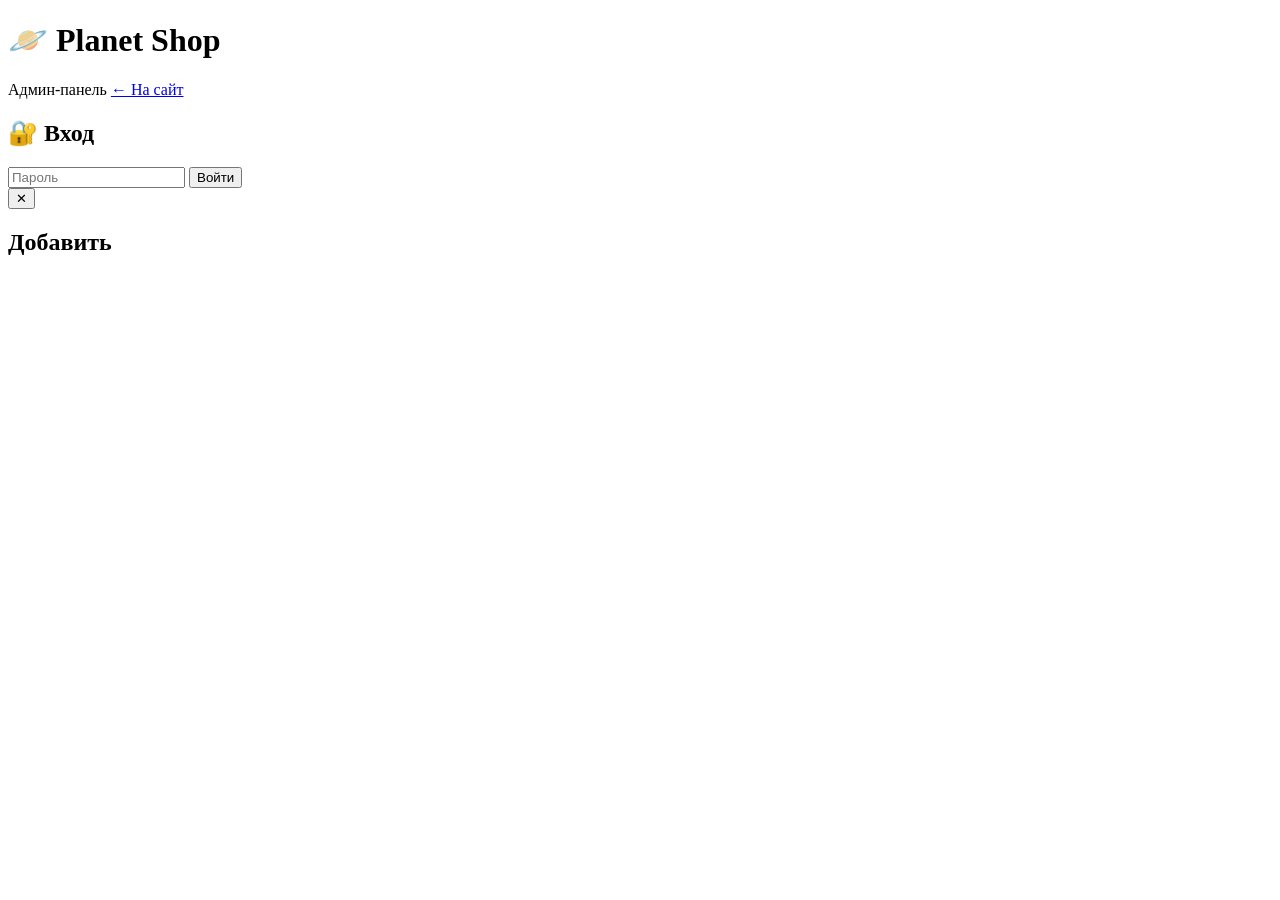
==== admin.html @ 65375072 "Create admin.html" ====
<!DOCTYPE html>
<html lang="ru">
<head>
    <meta charset="UTF-8">
    <meta name="viewport" content="width=device-width, initial-scale=1.0">
    <title>🌍 Админ-панель Planet Shop</title>
    <link href="https://fonts.googleapis.com/css2?family=Orbitron:wght@400;500;600;700;800;900&display=swap" rel="stylesheet">
    <link rel="stylesheet" href="admin.css">
</head>
<body>
    <div class="admin-container">
        <header class="admin-header">
            <h1>🪐 <span>Planet</span> Shop</h1>
            <span class="admin-sub">Админ-панель</span>
            <a href="index.html" class="back-link">← На сайт</a>
        </header>

        <!-- ===== ВХОД ===== -->
        <div id="loginForm" class="login-form">
            <h2>🔐 Вход</h2>
            <input type="password" id="adminPassword" placeholder="Пароль">
            <button onclick="login()">Войти</button>
        </div>

        <!-- ===== ПАНЕЛЬ ===== -->
        <div id="adminPanel" style="display:none;">
            <div class="tabs">
                <button class="tab-btn active" onclick="switchTab('dashboard')">📊 Дашборд</button>
                <button class="tab-btn" onclick="switchTab('products')">🛸 Товары</button>
                <button class="tab-btn" onclick="switchTab('categories')">🌍 Категории</button>
                <button class="tab-btn" onclick="switchTab('stats')">📈 Статистика</button>
                <button class="tab-btn" onclick="switchTab('leads')">📩 Заявки</button>
                <button class="tab-btn" onclick="switchTab('backup')">💾 Бэкап</button>
            </div>

            <!-- ===== ДАШБОРД ===== -->
            <div id="tab-dashboard" class="tab-content active">
                <div class="stats-grid">
                    <div class="stat-card"><div class="number" id="statProducts">0</div><div class="label">Товаров</div></div>
                    <div class="stat-card"><div class="number" id="statCategories">0</div><div class="label">Категорий</div></div>
                    <div class="stat-card"><div class="number" id="statViews">0</div><div class="label">Просмотров</div></div>
                    <div class="stat-card"><div class="number" id="statToday">0</div><div class="label">Сегодня</div></div>
                </div>
            </div>

            <!-- ===== ТОВАРЫ ===== -->
            <div id="tab-products" class="tab-content">
                <div class="section">
                    <h2>🛸 Управление товарами</h2>
                    <div id="adminProducts"></div>
                    <button class="btn btn-add" onclick="openProductModal()">➕ Добавить товар</button>
                </div>
            </div>

            <!-- ===== КАТЕГОРИИ ===== -->
            <div id="tab-categories" class="tab-content">
                <div class="section">
                    <h2>🌍 Управление категориями</h2>
                    <div id="adminCategories"></div>
                    <button class="btn btn-add" onclick="openCategoryModal()">➕ Добавить категорию</button>
                </div>
            </div>

            <!-- ===== СТАТИСТИКА ===== -->
            <div id="tab-stats" class="tab-content">
                <div class="section">
                    <h2>📈 Статистика посещений</h2>
                    <div class="stats-detail">
                        <div class="stat-row"><span>Всего просмотров</span><span id="statsTotal">0</span></div>
                        <div class="stat-row"><span>Сегодня</span><span id="statsToday">0</span></div>
                        <div class="stat-row"><span>Последний визит</span><span id="statsLast">—</span></div>
                    </div>
                    <button class="btn btn-danger" onclick="resetStats()">↺ Сбросить статистику</button>
                </div>
            </div>

            <!-- ===== ЗАЯВКИ ===== -->
            <div id="tab-leads" class="tab-content">
                <div class="section">
                    <h2>📩 Заявки</h2>
                    <div id="adminLeads"></div>
                    <button class="btn btn-danger" onclick="clearLeads()">🗑️ Очистить</button>
                </div>
            </div>

            <!-- ===== БЭКАП ===== -->
            <div id="tab-backup" class="tab-content">
                <div class="section">
                    <h2>💾 Бэкап</h2>
                    <div class="btn-group">
                        <button class="btn btn-success" onclick="exportData()">📤 Экспорт</button>
                        <button class="btn btn-secondary" onclick="document.getElementById('importFile').click()">📥 Импорт</button>
                        <input type="file" id="importFile" accept=".json" style="display:none" onchange="importData(event)">
                        <button class="btn btn-danger" onclick="resetAll()">⚠️ Сбросить всё</button>
                    </div>
                </div>
            </div>

        </div>
    </div>

    <!-- ===== МОДАЛЬНОЕ ОКНО ===== -->
    <div class="modal-overlay" id="modalOverlay" onclick="if(event.target===this) closeModal()">
        <div class="modal-box">
            <button class="modal-close" onclick="closeModal()">✕</button>
            <h2 id="modalTitle">Добавить</h2>
            <div id="modalBody"></div>
        </div>
    </div>

    <script src="data.js"></script>
    <script src="admin.js"></script>
</body>
</html>
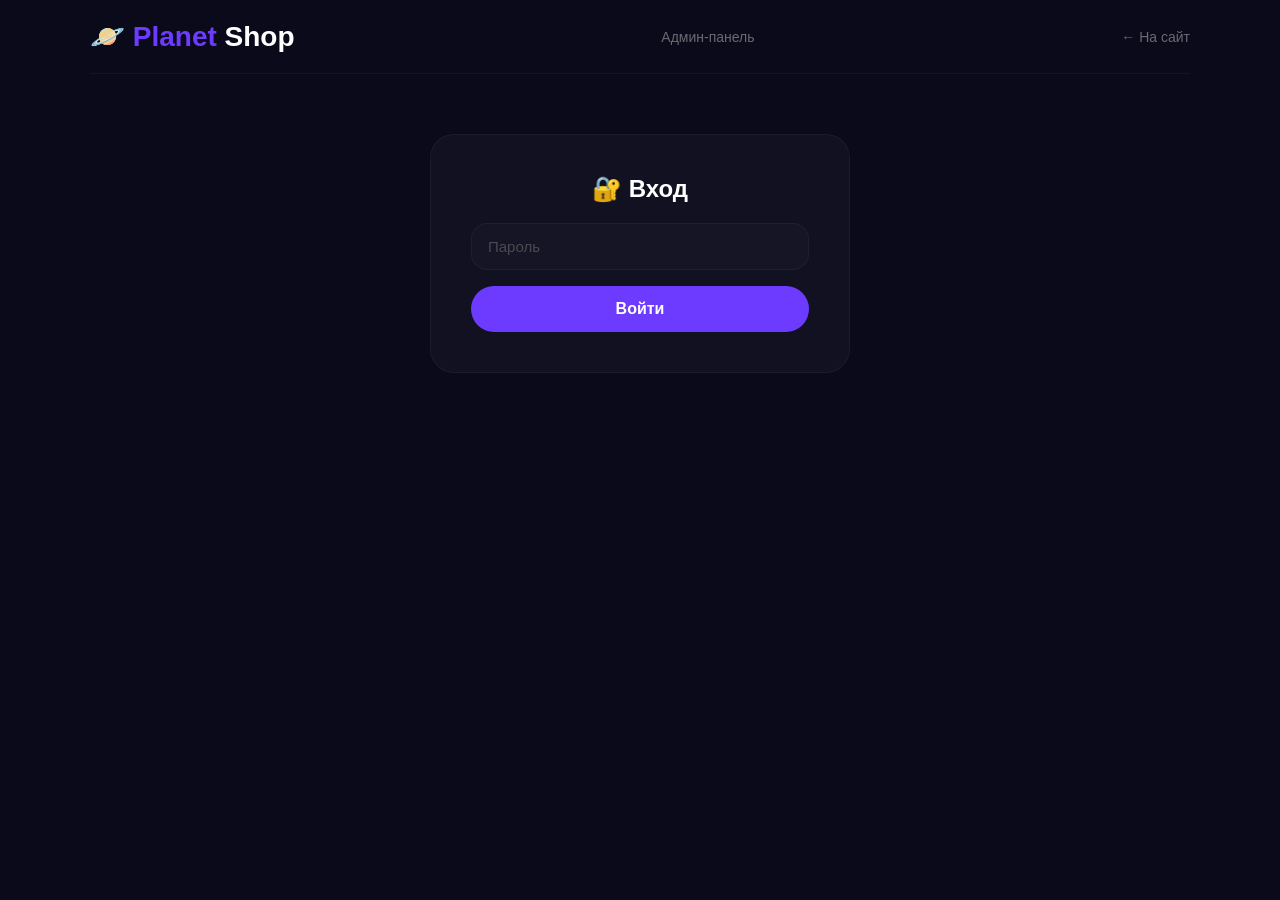
==== commit 8258fdd2: "Clean up admin.html by removing comments Removed commented sections for better readability." ====
--- a/admin.html
+++ b/admin.html
@@ -15,14 +15,12 @@
             <a href="index.html" class="back-link">← На сайт</a>
         </header>
 
-        <!-- ===== ВХОД ===== -->
         <div id="loginForm" class="login-form">
             <h2>🔐 Вход</h2>
             <input type="password" id="adminPassword" placeholder="Пароль">
             <button onclick="login()">Войти</button>
         </div>
 
-        <!-- ===== ПАНЕЛЬ ===== -->
         <div id="adminPanel" style="display:none;">
             <div class="tabs">
                 <button class="tab-btn active" onclick="switchTab('dashboard')">📊 Дашборд</button>
@@ -33,7 +31,6 @@
                 <button class="tab-btn" onclick="switchTab('backup')">💾 Бэкап</button>
             </div>
 
-            <!-- ===== ДАШБОРД ===== -->
             <div id="tab-dashboard" class="tab-content active">
                 <div class="stats-grid">
                     <div class="stat-card"><div class="number" id="statProducts">0</div><div class="label">Товаров</div></div>
@@ -43,7 +40,6 @@
                 </div>
             </div>
 
-            <!-- ===== ТОВАРЫ ===== -->
             <div id="tab-products" class="tab-content">
                 <div class="section">
                     <h2>🛸 Управление товарами</h2>
@@ -52,7 +48,6 @@
                 </div>
             </div>
 
-            <!-- ===== КАТЕГОРИИ ===== -->
             <div id="tab-categories" class="tab-content">
                 <div class="section">
                     <h2>🌍 Управление категориями</h2>
@@ -61,7 +56,6 @@
                 </div>
             </div>
 
-            <!-- ===== СТАТИСТИКА ===== -->
             <div id="tab-stats" class="tab-content">
                 <div class="section">
                     <h2>📈 Статистика посещений</h2>
@@ -74,7 +68,6 @@
                 </div>
             </div>
 
-            <!-- ===== ЗАЯВКИ ===== -->
             <div id="tab-leads" class="tab-content">
                 <div class="section">
                     <h2>📩 Заявки</h2>
@@ -83,7 +76,6 @@
                 </div>
             </div>
 
-            <!-- ===== БЭКАП ===== -->
             <div id="tab-backup" class="tab-content">
                 <div class="section">
                     <h2>💾 Бэкап</h2>
@@ -99,7 +91,6 @@
         </div>
     </div>
 
-    <!-- ===== МОДАЛЬНОЕ ОКНО ===== -->
     <div class="modal-overlay" id="modalOverlay" onclick="if(event.target===this) closeModal()">
         <div class="modal-box">
             <button class="modal-close" onclick="closeModal()">✕</button>
--- a/admin.css
+++ b/admin.css
@@ -0,0 +1,271 @@
+* { margin:0; padding:0; box-sizing:border-box; }
+body {
+    font-family: 'Orbitron', sans-serif;
+    background: #0a0a1a;
+    color: #fff;
+    min-height:100vh;
+    padding:20px;
+}
+.admin-container { max-width:1100px; margin:0 auto; }
+
+.admin-header {
+    display:flex;
+    justify-content:space-between;
+    align-items:center;
+    margin-bottom:30px;
+    padding-bottom:20px;
+    border-bottom:0.5px solid rgba(255,255,255,0.04);
+    flex-wrap:wrap;
+    gap:12px;
+}
+.admin-header h1 { font-size:28px; font-weight:800; }
+.admin-header h1 span { color:#6c3bff; }
+.admin-sub { color:#6a6a72; font-size:14px; }
+.back-link {
+    color:#6a6a72;
+    text-decoration:none;
+    font-size:14px;
+    transition:0.3s;
+}
+.back-link:hover { color:#fff; }
+
+.login-form {
+    background:rgba(255,255,255,0.03);
+    border-radius:24px;
+    padding:40px;
+    border:0.5px solid rgba(255,255,255,0.04);
+    max-width:420px;
+    margin:60px auto;
+    text-align:center;
+}
+.login-form h2 { margin-bottom:20px; }
+.login-form input {
+    width:100%;
+    padding:14px 16px;
+    border-radius:16px;
+    border:0.5px solid rgba(255,255,255,0.04);
+    background:rgba(255,255,255,0.02);
+    color:#fff;
+    font-size:15px;
+    font-family:inherit;
+    margin-bottom:16px;
+}
+.login-form input:focus { outline:none; border-color:#6c3bff; }
+.login-form button {
+    width:100%;
+    padding:14px;
+    border-radius:30px;
+    border:none;
+    background:#6c3bff;
+    color:#fff;
+    font-size:16px;
+    font-weight:600;
+    cursor:pointer;
+    transition:0.3s;
+}
+.login-form button:hover { background:#4a1fa0; }
+
+.tabs {
+    display:flex;
+    gap:6px;
+    flex-wrap:wrap;
+    margin-bottom:24px;
+    padding-bottom:16px;
+    border-bottom:0.5px solid rgba(255,255,255,0.04);
+}
+.tab-btn {
+    padding:8px 16px;
+    border-radius:30px;
+    border:none;
+    background:rgba(255,255,255,0.03);
+    color:#6a6a72;
+    font-size:13px;
+    font-weight:500;
+    cursor:pointer;
+    font-family:inherit;
+}
+.tab-btn:hover { color:#fff; background:rgba(255,255,255,0.06); }
+.tab-btn.active { background:#6c3bff; color:#fff; }
+
+.tab-content { display:none; }
+.tab-content.active { display:block; }
+
+.section {
+    background:rgba(255,255,255,0.03);
+    border-radius:24px;
+    padding:24px;
+    border:0.5px solid rgba(255,255,255,0.04);
+    margin-bottom:24px;
+}
+.section h2 { font-size:18px; font-weight:600; margin-bottom:16px; }
+
+.stats-grid {
+    display:grid;
+    grid-template-columns:repeat(auto-fit, minmax(160px,1fr));
+    gap:16px;
+}
+.stat-card {
+    background:rgba(255,255,255,0.02);
+    border-radius:16px;
+    padding:18px;
+    text-align:center;
+    border:0.5px solid rgba(255,255,255,0.04);
+}
+.stat-card .number { font-size:28px; font-weight:800; color:#6c3bff; }
+.stat-card .label { font-size:12px; color:#6a6a72; margin-top:4px; }
+
+.stats-detail .stat-row {
+    display:flex;
+    justify-content:space-between;
+    padding:8px 0;
+    border-bottom:0.5px solid rgba(255,255,255,0.02);
+}
+
+input, textarea, select {
+    width:100%;
+    padding:12px 16px;
+    border-radius:16px;
+    border:0.5px solid rgba(255,255,255,0.04);
+    background:rgba(255,255,255,0.02);
+    color:#fff;
+    font-size:14px;
+    font-family:inherit;
+    margin-bottom:10px;
+}
+input:focus, textarea:focus, select:focus { outline:none; border-color:#6c3bff; }
+input::placeholder, textarea::placeholder { color:#4a4a52; }
+input[type="file"] { padding:10px; color:#6a6a72; }
+select option { background:#1a1a22; color:#fff; }
+textarea { resize:vertical; min-height:80px; }
+
+.btn {
+    padding:12px 24px;
+    border-radius:30px;
+    border:none;
+    font-size:14px;
+    font-weight:600;
+    cursor:pointer;
+    font-family:inherit;
+    transition:0.3s;
+}
+.btn-add { background:#6c3bff; color:#fff; }
+.btn-add:hover { background:#4a1fa0; }
+.btn-danger { background:#ff3b30; color:#fff; }
+.btn-danger:hover { background:#cc2d24; }
+.btn-success { background:#34c759; color:#fff; }
+.btn-success:hover { background:#28a745; }
+.btn-secondary { background:rgba(255,255,255,0.06); color:#fff; border:0.5px solid rgba(255,255,255,0.04); }
+.btn-secondary:hover { background:rgba(255,255,255,0.12); }
+.btn-group { display:flex; gap:10px; flex-wrap:wrap; }
+
+.item-list { margin-top:12px; }
+.item {
+    display:flex;
+    justify-content:space-between;
+    align-items:center;
+    padding:10px 0;
+    border-bottom:0.5px solid rgba(255,255,255,0.02);
+    gap:10px;
+    flex-wrap:wrap;
+}
+.item:last-child { border-bottom:none; }
+.item span { color:#b0b0b8; font-size:14px; }
+.item-actions { display:flex; gap:6px; }
+.item-actions button {
+    padding:4px 12px;
+    border-radius:12px;
+    border:none;
+    font-size:12px;
+    cursor:pointer;
+    font-family:inherit;
+}
+.item-actions .edit { background:rgba(108,59,255,0.12); color:#6c3bff; }
+.item-actions .delete { background:rgba(255,59,48,0.12); color:#ff3b30; }
+.item-actions button:hover { opacity:0.7; }
+
+.badge {
+    display:inline-block;
+    padding:2px 10px;
+    border-radius:12px;
+    font-size:11px;
+    font-weight:500;
+}
+.badge.on { background:rgba(52,199,89,0.12); color:#34c759; }
+.badge.off { background:rgba(255,59,48,0.12); color:#ff3b30; }
+.badge.hit { background:rgba(255,107,53,0.12); color:#ff6b35; }
+
+.empty { color:#4a4a52; font-size:14px; padding:12px 0; }
+
+.toast {
+    position:fixed;
+    bottom:30px;
+    left:50%;
+    transform:translateX(-50%);
+    background:rgba(10,10,15,0.9);
+    backdrop-filter:blur(20px);
+    padding:12px 28px;
+    border-radius:30px;
+    color:#fff;
+    font-size:14px;
+    border:0.5px solid rgba(255,255,255,0.04);
+    z-index:9999;
+    animation:toastIn 0.4s ease;
+}
+@keyframes toastIn {
+    0%{opacity:0;transform:translateX(-50%) translateY(20px);}
+    100%{opacity:1;transform:translateX(-50%) translateY(0);}
+}
+
+.modal-overlay {
+    position:fixed;
+    top:0;
+    left:0;
+    width:100%;
+    height:100%;
+    background:rgba(0,0,0,0.7);
+    backdrop-filter:blur(10px);
+    z-index:9998;
+    display:none;
+    justify-content:center;
+    align-items:center;
+}
+.modal-overlay.active { display:flex; }
+.modal-box {
+    background:rgba(20,20,22,0.95);
+    border-radius:24px;
+    padding:30px;
+    max-width:500px;
+    width:92%;
+    border:0.5px solid rgba(255,255,255,0.04);
+    z-index:9999;
+    max-height:90vh;
+    overflow-y:auto;
+}
+.modal-box h2 { color:#fff; margin-bottom:20px; font-weight:700; font-size:22px; }
+.modal-box .modal-close {
+    float:right;
+    background:none;
+    border:none;
+    color:#6a6a72;
+    font-size:24px;
+    cursor:pointer;
+}
+.modal-box .modal-close:hover { color:#fff; }
+.modal-box label { display:block; font-size:13px; color:#6a6a72; margin-bottom:4px; margin-top:12px; }
+.modal-box .btn-group { display:flex; gap:10px; margin-top:16px; }
+.modal-box .btn-group .btn { flex:1; }
+
+@media (max-width:768px) {
+    .admin-header { flex-direction:column; align-items:flex-start; }
+    .tabs { gap:4px; }
+    .tab-btn { padding:6px 12px; font-size:11px; }
+    .section { padding:16px; }
+    .stats-grid { grid-template-columns:1fr 1fr; }
+    .item { flex-direction:column; align-items:flex-start; }
+    .item-actions { width:100%; }
+}
+@media (max-width:480px) {
+    .tab-btn { font-size:10px; padding:4px 8px; }
+    .stats-grid { grid-template-columns:1fr; }
+    .modal-box { padding:20px; }
+}
